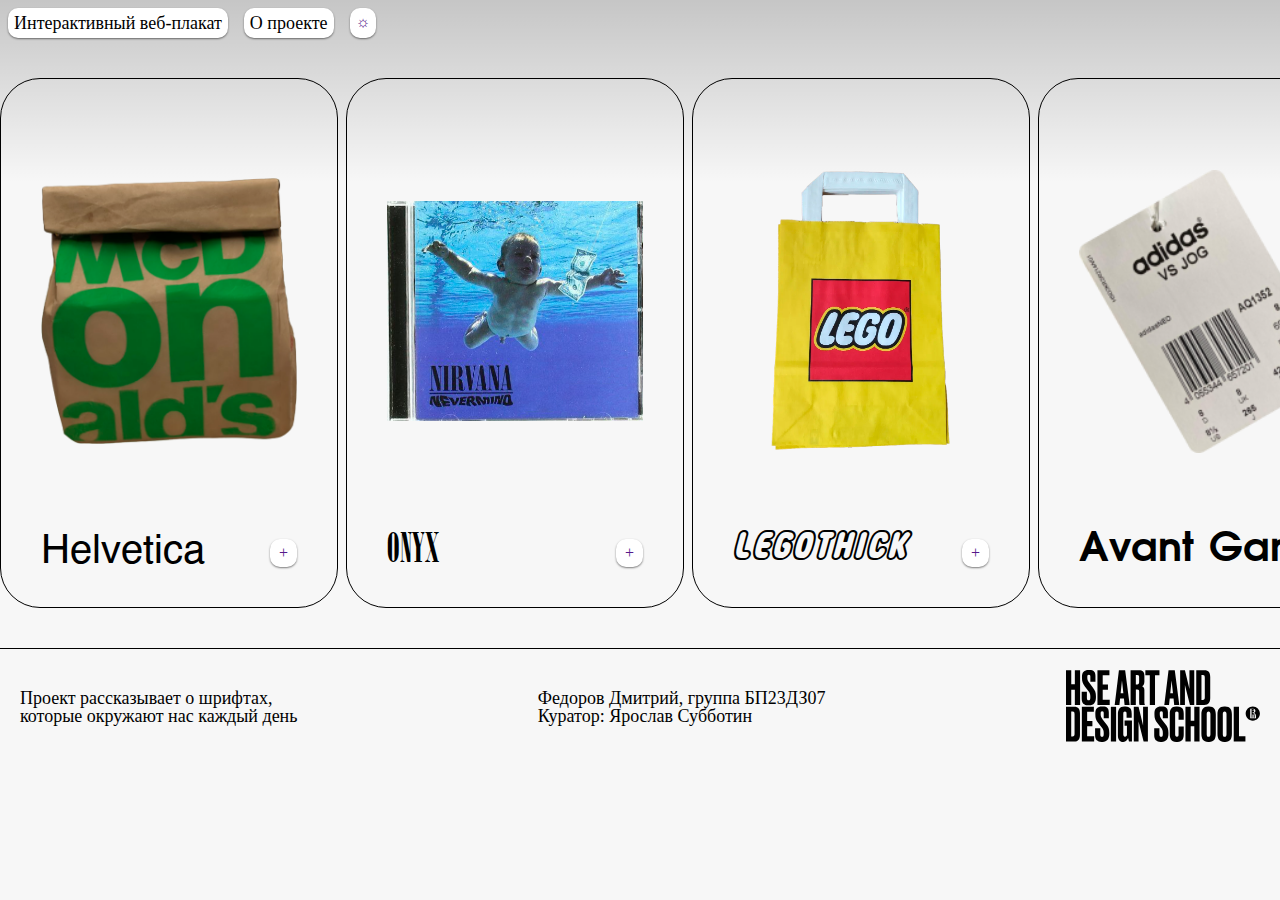
==== index.html @ 9f31960f "Add fonts" ====
<!DOCTYPE html>
<html lang="ru">
<head>
    <meta charset="UTF-8">
    <meta name="viewport" content="width=device-width, initial-scale=1.0">
    <title>Font in use</title>
    <link rel="stylesheet" href="stylesheets/style.css">
    <link rel="icon" type="image/x-icon" href="images/favicons/favicon.ico" />
    <link rel="icon" type="image/png" href="images/favicons/favicon.png" />
</head>
<body>
    <header>
        <div class="box_white">
            <p>Интерактивный веб-плакат</p>
        </div>
        <div class="box_white">
            <p>О проекте</p>
        </div>
        <a class="box_white" href="">☼</a>
    </header>
    <main>
        <div class="card">
            <div class="card_cover mcdonalds"></div>
            <div class="info_card">
                <p class="helvetica">Helvetica</p>
            <a class="button_info" href="">+</a>
            </div>
        </div>
        <div class="card">
            <div class="card_cover nirvana"></div>
            <div class="info_card">
                <p class="onyx">Onyx</p>
            <a class="button_info" href="">+</a>
            </div>
        </div>
        <div class="card">
            <div class="card_cover lego"></div>
            <div class="info_card">
                <p class="legothick">Legothick</p>
            <a class="button_info" href="">+</a>
            </div>
        </div>
        <div class="card">
            <div class="card_cover adidas"></div>
            <div class="info_card">
                <p class="AvantGarde">Avant Garde</p>
            <a class="button_info" href="" aria-disabled="true">+</a>
            </div>
        </div>
        <div class="card">
            <div class="card_cover hse"></div>
            <div class="info_card">
                <p class="Druk">Druk</p>
            <a class="button_info" href="" rel="noopener noreferrer">+</a>
            </div>
        </div>
        <div class="card">
            <div class="card_cover gta"></div>
            <div class="info_card">
                <p class="Pricedown">Pricedown</p>
            <a class="button_info" href="" rel="noopener noreferrer">+</a>
            </div>
        </div>
        <div class="card">
            <div class="card_cover supreme"></div>
            <div class="info_card">
                <p class="Futura">Futura</p>
            <a class="button_info" href="" rel="noopener noreferrer">+</a>
            </div>
        </div>
    </main>
    <footer>
        <p>Проект рассказывает о шрифтах,<br>которые окружают нас каждый день</p>
        <p>Федоров Дмитрий, группа БП23ДЗ07 <br>Куратор: Ярослав Субботин</p>
        <a href="https://design.hse.ru/ba/design/programming"><img src="images/hse_logo.svg" alt=""></a>
    </footer>
</body>
</html>
---- stylesheets/style.css ----
@import url('reset.css');
@import url('fonts.css');
@import url('layout.css');
@import url('animation.css');
@import url('responsive.css');
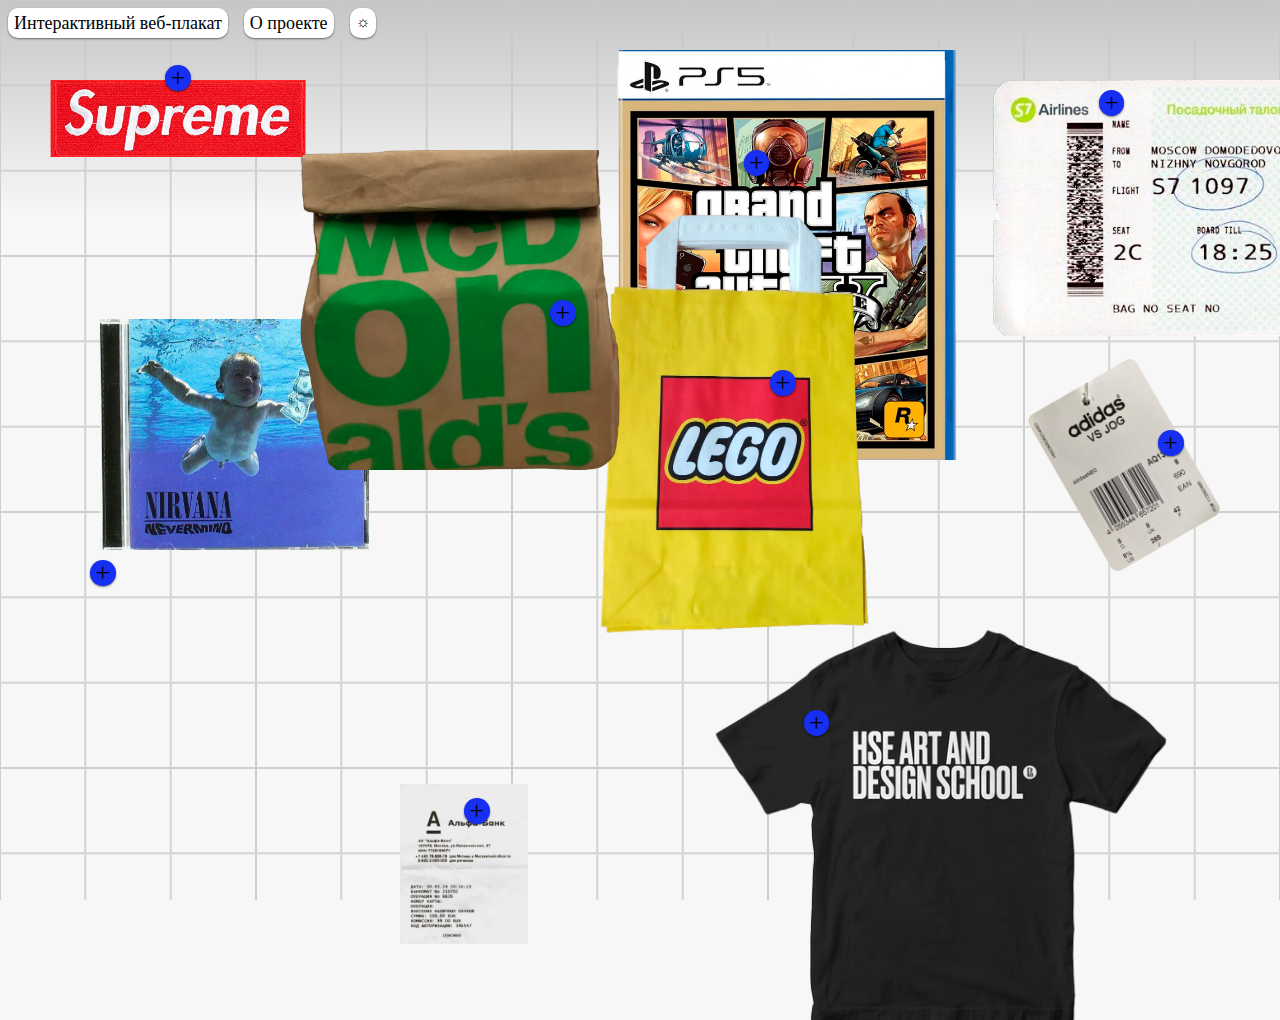
==== commit 0fccdc1b: "UPD index" ====
--- a/index.html
+++ b/index.html
@@ -3,12 +3,12 @@
 <head>
     <meta charset="UTF-8">
     <meta name="viewport" content="width=device-width, initial-scale=1.0">
-    <title>Font in use</title>
+    <title>Document</title>
     <link rel="stylesheet" href="stylesheets/style.css">
     <link rel="icon" type="image/x-icon" href="images/favicons/favicon.ico" />
     <link rel="icon" type="image/png" href="images/favicons/favicon.png" />
 </head>
-<body>
+<body class="white_bg">
     <header>
         <div class="box_white">
             <p>Интерактивный веб-плакат</p>
@@ -16,63 +16,57 @@
         <div class="box_white">
             <p>О проекте</p>
         </div>
-        <a class="box_white" href="">☼</a>
+        <div class="box_white change_style">☼</div>
     </header>
     <main>
-        <div class="card">
-            <div class="card_cover mcdonalds"></div>
-            <div class="info_card">
-                <p class="helvetica">Helvetica</p>
-            <a class="button_info" href="">+</a>
+        <div class="mcdonalds" id="mcdonalds">
+            <div class="tooltip">+
+                <span class="popuptext helvetica">Helvetica</span>
             </div>
         </div>
-        <div class="card">
-            <div class="card_cover nirvana"></div>
-            <div class="info_card">
-                <p class="onyx">Onyx</p>
-            <a class="button_info" href="">+</a>
+        <div class="lego" id="lego">
+            <div class="tooltip">+
+                <span class="popuptext legothick">Legothick</span>
             </div>
         </div>
-        <div class="card">
-            <div class="card_cover lego"></div>
-            <div class="info_card">
-                <p class="legothick">Legothick</p>
-            <a class="button_info" href="">+</a>
+        <div class="nirvana" id="nirvana">
+            <div class="tooltip">+
+                <span class="popuptext onyx">Onyx</span>
             </div>
         </div>
-        <div class="card">
-            <div class="card_cover adidas"></div>
-            <div class="info_card">
-                <p class="AvantGarde">Avant Garde</p>
-            <a class="button_info" href="" aria-disabled="true">+</a>
+        <div class="adidas" id="adidas">
+            <div class="tooltip">+
+                <span class="popuptext AvantGarde">Avant Garde</span>
             </div>
         </div>
-        <div class="card">
-            <div class="card_cover hse"></div>
-            <div class="info_card">
-                <p class="Druk">Druk</p>
-            <a class="button_info" href="" rel="noopener noreferrer">+</a>
+        <div class="hse" id="hse">
+            <div class="tooltip">+
+                <span class="popuptext Druk">Druk</span>
             </div>
         </div>
-        <div class="card">
-            <div class="card_cover gta"></div>
-            <div class="info_card">
-                <p class="Pricedown">Pricedown</p>
-            <a class="button_info" href="" rel="noopener noreferrer">+</a>
+        <div class="gta" id="gta">
+            <div class="tooltip">+
+                <span class="popuptext Pricedown">Pricedown</span>
             </div>
         </div>
-        <div class="card">
-            <div class="card_cover supreme"></div>
-            <div class="info_card">
-                <p class="Futura">Futura</p>
-            <a class="button_info" href="" rel="noopener noreferrer">+</a>
+        <div class="supreme" id="supreme">
+            <div class="tooltip">+
+                <span class="popuptext Futura">Futura</span>
+            </div>
+        </div>
+        <div class="s7" id="s7">
+            <div class="tooltip">+
+                <span class="popuptext Nimbus">Nimbus Sans</span>
+            </div>
+        </div>
+        <div class="alfabank" id="alfabank">
+            <div class="tooltip">+
+                <span class="popuptext Styrene">Styrene A</span>
             </div>
         </div>
     </main>
-    <footer>
-        <p>Проект рассказывает о шрифтах,<br>которые окружают нас каждый день</p>
-        <p>Федоров Дмитрий, группа БП23ДЗ07 <br>Куратор: Ярослав Субботин</p>
-        <a href="https://design.hse.ru/ba/design/programming"><img src="images/hse_logo.svg" alt=""></a>
-    </footer>
+    <script src="scripts/drag.js"></script>
+    <script src="scripts/style.js"></script>
+    <script src="popup.js"></script>
 </body>
 </html>--- a/stylesheets/style.css
+++ b/stylesheets/style.css
@@ -1,5 +1,5 @@
 @import url('reset.css');
 @import url('fonts.css');
 @import url('layout.css');
-@import url('animation.css');
-@import url('responsive.css');
+/* @import url('animation.css');
+@import url('responsive.css'); */
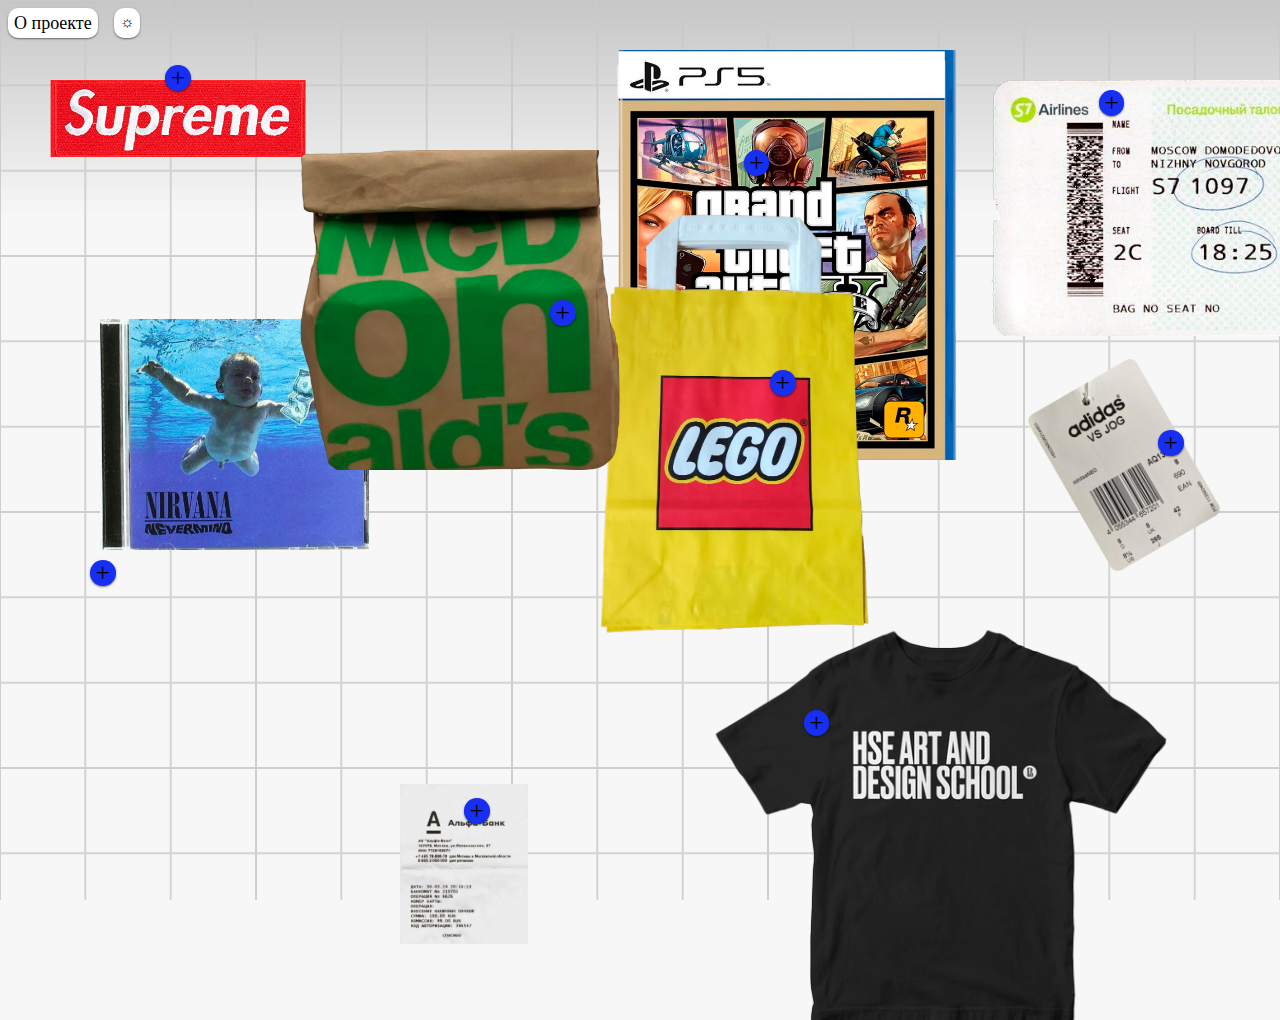
==== commit da11bdb5: "Add responsive" ====
--- a/index.html
+++ b/index.html
@@ -10,63 +10,68 @@
 </head>
 <body class="white_bg">
     <header>
-        <div class="box_white">
-            <p>Интерактивный веб-плакат</p>
-        </div>
-        <div class="box_white">
+        <div class="box_white abiut_button">
             <p>О проекте</p>
         </div>
         <div class="box_white change_style">☼</div>
     </header>
     <main>
-        <div class="mcdonalds" id="mcdonalds">
-            <div class="tooltip">+
-                <span class="popuptext helvetica">Helvetica</span>
+        <div class="about">
+            <p>Проект рассказывает о шрифтах,<br>которые окружают нас каждый день</p>
+            <p>Федоров Дмитрий, группа БП23ДЗ07 <br>Куратор: Ярослав Субботин</p>
+            <a href="https://design.hse.ru/ba/design/programming"><img src="images/hse_logo.svg" alt=""></a>
+        </div>
+        <div class="objects">
+            <div class="mcdonalds" id="mcdonalds">
+                <div class="tooltip">+
+                    <span class="popuptext helvetica">Helvetica</span>
+                </div>
             </div>
-        </div>
-        <div class="lego" id="lego">
-            <div class="tooltip">+
-                <span class="popuptext legothick">Legothick</span>
+            <div class="lego" id="lego">
+                <div class="tooltip">+
+                    <span class="popuptext legothick">Legothick</span>
+                </div>
             </div>
-        </div>
-        <div class="nirvana" id="nirvana">
-            <div class="tooltip">+
-                <span class="popuptext onyx">Onyx</span>
+            <div class="nirvana" id="nirvana">
+                <div class="tooltip">+
+                    <span class="popuptext onyx">Onyx</span>
+                </div>
             </div>
-        </div>
-        <div class="adidas" id="adidas">
-            <div class="tooltip">+
-                <span class="popuptext AvantGarde">Avant Garde</span>
+            <div class="adidas" id="adidas">
+                <div class="tooltip">+
+                    <span class="popuptext AvantGarde">Avant Garde</span>
+                </div>
             </div>
-        </div>
-        <div class="hse" id="hse">
-            <div class="tooltip">+
-                <span class="popuptext Druk">Druk</span>
+            <div class="hse" id="hse">
+                <div class="tooltip">+
+                    <span class="popuptext Druk">Druk</span>
+                </div>
             </div>
-        </div>
-        <div class="gta" id="gta">
-            <div class="tooltip">+
-                <span class="popuptext Pricedown">Pricedown</span>
+            <div class="gta" id="gta">
+                <div class="tooltip">+
+                    <span class="popuptext Pricedown">Pricedown</span>
+                </div>
             </div>
-        </div>
-        <div class="supreme" id="supreme">
-            <div class="tooltip">+
-                <span class="popuptext Futura">Futura</span>
+            <div class="supreme" id="supreme">
+                <div class="tooltip">+
+                    <span class="popuptext Futura">Futura</span>
+                </div>
             </div>
-        </div>
-        <div class="s7" id="s7">
-            <div class="tooltip">+
-                <span class="popuptext Nimbus">Nimbus Sans</span>
+            <div class="s7" id="s7">
+                <div class="tooltip">+
+                    <span class="popuptext Nimbus">Nimbus Sans</span>
+                </div>
             </div>
-        </div>
-        <div class="alfabank" id="alfabank">
-            <div class="tooltip">+
-                <span class="popuptext Styrene">Styrene A</span>
+            <div class="alfabank" id="alfabank">
+                <div class="tooltip">+
+                    <span class="popuptext Styrene">Styrene A</span>
+                </div>
             </div>
         </div>
     </main>
     <script src="scripts/drag.js"></script>
     <script src="scripts/style.js"></script>
+    <script src="scripts/about.js"></script>
     <script src="popup.js"></script>
 </body>
 </html>--- a/stylesheets/style.css
+++ b/stylesheets/style.css
@@ -1,5 +1,4 @@
 @import url('reset.css');
 @import url('fonts.css');
 @import url('layout.css');
-/* @import url('animation.css');
-@import url('responsive.css'); */
+@import url('responsive.css');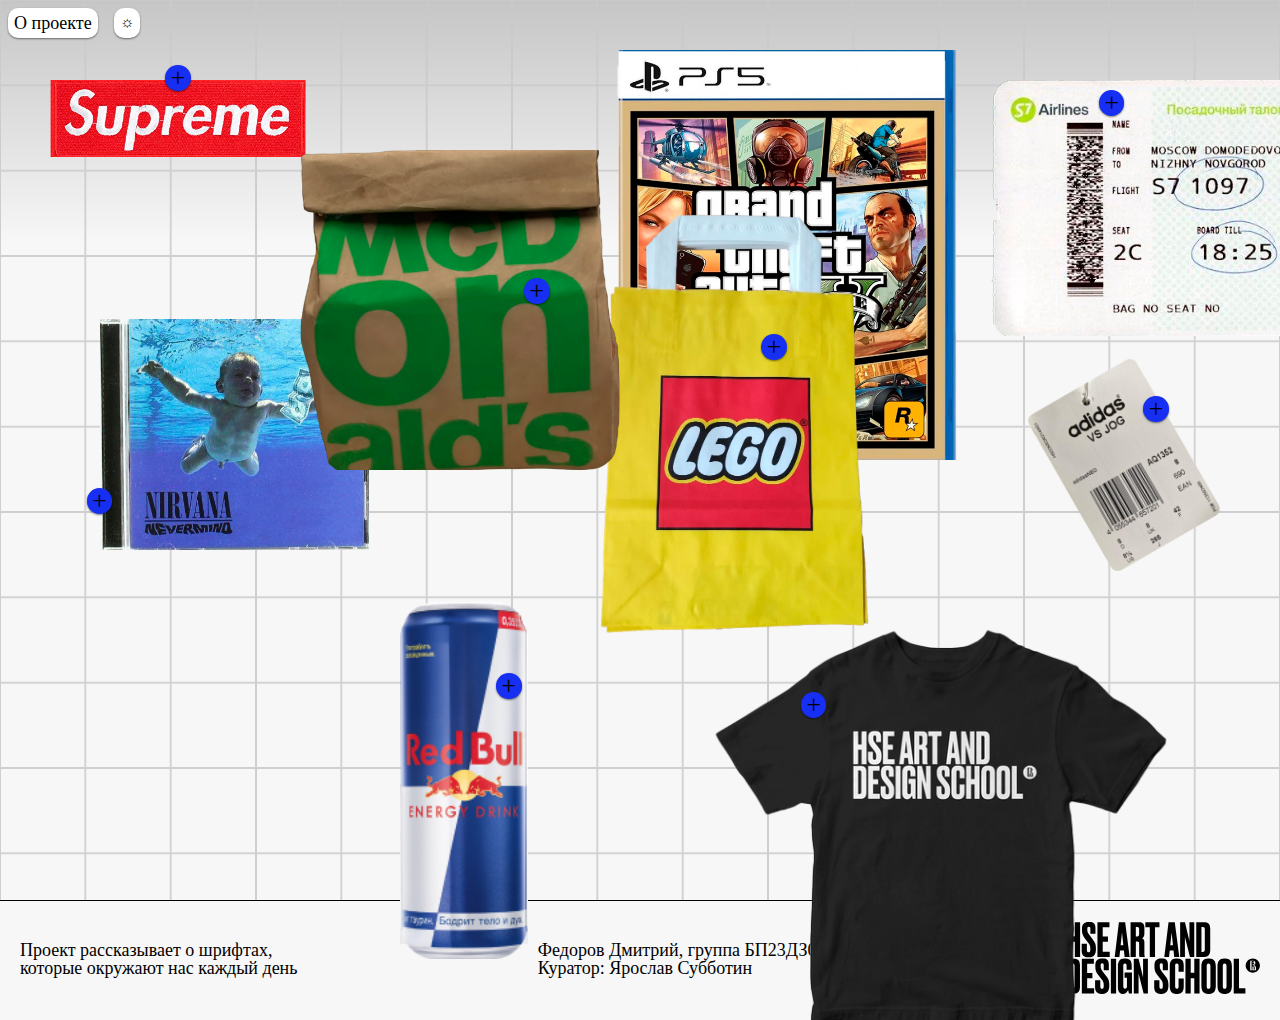
==== commit ae9c166c: "UPD index" ====
--- a/index.html
+++ b/index.html
@@ -3,10 +3,14 @@
 <head>
     <meta charset="UTF-8">
     <meta name="viewport" content="width=device-width, initial-scale=1.0">
-    <title>Document</title>
+    <title>Fonts every where</title>
     <link rel="stylesheet" href="stylesheets/style.css">
     <link rel="icon" type="image/x-icon" href="images/favicons/favicon.ico" />
     <link rel="icon" type="image/png" href="images/favicons/favicon.png" />
+    <script src="scripts/drag.js"></script>
+    <script src="scripts/style.js"></script>
+    <script src="scripts/about.js"></script>
+    <script src="popup.js"></script>
 </head>
 <body class="white_bg">
     <header>
@@ -16,15 +20,15 @@
         <div class="box_white change_style">☼</div>
     </header>
     <main>
-        <div class="about">
-            <p>Проект рассказывает о шрифтах,<br>которые окружают нас каждый день</p>
-            <p>Федоров Дмитрий, группа БП23ДЗ07 <br>Куратор: Ярослав Субботин</p>
-            <a href="https://design.hse.ru/ba/design/programming"><img src="images/hse_logo.svg" alt=""></a>
-        </div>
         <div class="objects">
             <div class="mcdonalds" id="mcdonalds">
                 <div class="tooltip">+
                     <span class="popuptext helvetica">Helvetica</span>
+                </div>
+            </div>
+            <div class="redbull" id="redbull">
+                <div class="tooltip">+
+                    <span class="popuptext Futura">Futura</span>
                 </div>
             </div>
             <div class="lego" id="lego">
@@ -69,9 +73,35 @@
             </div>
         </div>
     </main>
-    <script src="scripts/drag.js"></script>
-    <script src="scripts/style.js"></script>
-    <script src="scripts/about.js"></script>
-    <script src="popup.js"></script>
+    <footer>
+        <p>Проект рассказывает о шрифтах,<br>которые окружают нас каждый день</p>
+        <p>Федоров Дмитрий, группа БП23ДЗ07 <br>Куратор: Ярослав Субботин</p>
+        <a href="https://design.hse.ru/ba/design/programming">
+            <svg  viewBox="0 0 194 73" class="hse_logo">
+                <path d="M8.84061 20.7302H5.25548V35.967H0V1.29712H5.25548V15.1895H8.84061V1.29712H14.0961V36.0077H8.84061V20.7302Z"/>
+                <path d="M23.14 36.3746H22.1215C17.9253 36.3746 15.6846 34.0932 15.6846 29.8154V22.8489H20.8993V28.9192C20.8993 30.508 21.4289 31.3636 22.6104 31.3636C23.8733 31.3636 24.3215 30.508 24.3215 28.3895V27.6155C24.3215 25.1303 24.077 24.2748 22.1623 21.7896L18.8623 17.4304C16.6216 14.5379 15.9698 12.2972 15.9698 8.83428V7.7343C15.9698 3.13066 18.2919 0.971436 22.4474 0.971436H23.4252C27.7436 0.971436 29.4547 2.88622 29.4547 7.00097V12.7046H24.3622V7.69356C24.3622 6.51209 24.1178 5.65655 22.8548 5.65655C21.5919 5.65655 21.3067 6.43061 21.3067 8.10096V8.7528C21.3067 10.7083 21.6734 11.7676 23.4659 14.0898L26.8066 18.4082C29.1696 21.5045 29.9436 23.2563 29.9436 27.1673V28.2673C29.9436 33.3598 27.7436 36.3746 23.14 36.3746Z"/>
+                <path d="M43.4297 1.29712V6.34889H36.7076V15.4339H41.9631V20.6894H36.7076V30.7115H43.7149V35.967H31.4521V1.29712H43.4297Z"/>
+                <path d="M57.9316 29.4485H54.102L53.4095 35.9669H48.6836L52.9206 1.25635H59.1538L63.676 35.9669H58.5834L57.9316 29.4485ZM57.3612 24.2745L55.9761 11.4414L54.6317 24.2745H57.3612Z"/>
+                <path d="M69.8287 36.0077H64.5732V1.29712H73.1287C76.6323 1.29712 78.3841 2.8045 78.3841 6.67482V12.8266C78.3841 15.7191 77.0397 16.8191 76.1027 17.2673C77.2842 17.7969 78.3841 18.7339 78.3841 21.0561V33.2374C78.3841 34.6225 78.6693 35.2744 78.9138 35.804V36.0484H73.699C73.4546 35.6818 73.1694 35.0707 73.1694 33.1966V22.6857C73.1694 21.1376 72.8842 20.4857 71.2139 20.4857H69.8695L69.8287 36.0077ZM69.8287 15.5562H71.2139C72.6805 15.5562 73.1287 14.6191 73.1287 13.071V8.22294C73.1287 6.71556 72.8027 5.98223 71.2139 5.98223H69.8287V15.5562Z"/>
+                <path d="M89.0177 6.30815V35.967H83.803V6.30815H79.3623V1.29712H93.4584V6.34889L89.0177 6.30815Z"/>
+                <path d="M107.555 29.4485H103.725L103.032 35.9669H98.3066L102.544 1.25635H108.777L113.299 35.9669H108.206L107.555 29.4485ZM106.984 24.2745L105.599 11.4414L104.255 24.2745H106.984Z"/>
+                <path d="M118.921 1.29712L123.443 19.9154V1.29712H128.25V36.0077H123.973L118.921 16.045V36.0077H114.154V1.29712H118.921Z"/>
+                <path d="M130.206 1.29712H138.313C142.835 1.29712 144.221 3.86375 144.221 7.9785V29.1226C144.221 33.3596 142.632 36.0077 138.313 36.0077H130.247V1.29712H130.206ZM135.502 30.9559H136.765C138.354 30.9559 138.802 30.1004 138.802 28.2671V8.71182C138.802 6.71556 138.273 6.02297 136.969 6.02297H135.462V30.9559H135.502Z"/>
+                <path d="M0 37.8006H8.06654C12.5887 37.8006 13.9739 40.3673 13.9739 44.482V65.6261C13.9739 69.8631 12.385 72.5112 8.06654 72.5112H0V37.8006ZM5.25548 67.5002H6.51842C8.10728 67.5002 8.55543 66.6446 8.55543 64.8113V45.2561C8.55543 43.2598 8.0258 42.5672 6.72212 42.5672H5.21474V67.5002H5.25548Z"/>
+                <path d="M27.866 37.8006V42.8524H21.1439V51.9375H26.3993V57.1929H21.1439V67.215H28.1512V72.4705H15.8477V37.8006H27.866Z"/>
+                <path d="M36.5433 72.8779H35.5248C31.3286 72.8779 29.0879 70.5964 29.0879 66.3187V59.3522H34.3026V65.4224C34.3026 67.0113 34.8322 67.8668 36.0137 67.8668C37.2767 67.8668 37.7248 67.0113 37.7248 64.8928V64.1187C37.7248 61.6336 37.4804 60.7781 35.5656 58.2929L32.2249 54.0152C29.9842 51.1226 29.3323 48.8819 29.3323 45.419V44.319C29.3323 39.7154 31.6545 37.5562 35.81 37.5562H36.7878C41.147 37.5562 42.8173 39.471 42.8173 43.5857V49.2893H37.7248V44.2783C37.7248 43.0968 37.4804 42.2413 36.2174 42.2413C34.9545 42.2413 34.6693 43.0154 34.6693 44.6857V45.3375C34.6693 47.2931 35.0359 48.3523 36.8285 50.6745L40.1692 54.993C42.5321 58.0892 43.3062 59.841 43.3062 63.7521V64.8521C43.3469 69.8631 41.147 72.8779 36.5433 72.8779Z"/>
+                <path d="M50.1109 72.5112H44.8555V37.8006H50.1109V72.5112Z"/>
+                <path d="M56.9551 72.9999C53.8588 72.9999 51.9033 70.2296 51.9033 66.6445V44.93C51.9033 41.0597 53.4107 37.4745 58.381 37.4745H59.3995C65.0624 37.4745 65.7142 41.1411 65.7142 45.2559V48.8003H60.581V44.8892C60.581 43.3411 60.2143 42.5263 58.9106 42.5263C57.8106 42.5263 57.281 43.3818 57.281 44.8892V65.1778C57.281 66.8074 57.9329 67.663 58.9921 67.663C60.3365 67.663 60.9476 66.7259 60.9476 65.4222V56.7446H58.5847V51.4076H65.9587V72.511H62.9846C62.9439 72.3073 62.5365 70.5962 62.0884 69.0889C61.7217 70.2703 59.9291 72.9592 57.281 72.9592H56.9551V72.9999Z"/>
+                <path d="M72.5586 37.8006L77.0807 56.4189V37.8006H81.8881V72.5112H77.6104L72.5586 52.5486V72.5112H67.792V37.8006H72.5586Z"/>
+                <path d="M95.6576 72.8779H94.6391C90.4429 72.8779 88.2021 70.5964 88.2021 66.3187V59.3522H93.4169V65.4224C93.4169 67.0113 93.9465 67.8668 95.128 67.8668C96.3909 67.8668 96.8391 67.0113 96.8391 64.8928V64.1187C96.8391 61.6336 96.5946 60.7781 94.6798 58.2929L91.3391 54.0152C89.0984 51.1226 88.4466 48.8819 88.4466 45.419V44.319C88.4466 39.7154 90.7688 37.5562 94.9243 37.5562H95.902C100.22 37.5562 101.932 39.471 101.932 43.5857V49.2893H96.8391V44.2783C96.8391 43.0968 96.5946 42.2413 95.3317 42.2413C94.0687 42.2413 93.7835 43.0154 93.7835 44.6857V45.3375C93.7835 47.2931 94.1502 48.3523 95.9428 50.6745L99.2835 54.993C101.646 58.0892 102.42 59.841 102.42 63.7521V64.8521C102.461 69.8631 100.261 72.8779 95.6576 72.8779Z"/>
+                <path d="M112.565 65.4634V57.3968H117.739V65.4226C117.739 69.1707 116.517 72.9188 111.425 72.9188H110.243C104.906 72.9188 103.766 69.0893 103.766 65.5856V44.4007C103.766 40.8563 105.314 37.4342 110.08 37.4342H111.303C117.088 37.4342 117.739 41.2637 117.739 44.6452V50.8377H112.565V44.7267C112.565 43.2193 112.117 42.4452 110.773 42.4452C109.469 42.4452 109.143 43.1785 109.143 44.7267V65.3412C109.143 66.8893 109.673 67.7041 110.814 67.7041C112.117 67.8263 112.565 66.8893 112.565 65.4634Z"/>
+                <path d="M128.29 57.2744H124.705V72.5112H119.449V37.8006H124.705V51.693H128.29V37.8006H133.545V72.5112H128.29V57.2744Z"/>
+                <path d="M149.802 64.7704C149.802 69.6185 148.172 72.9184 143.08 72.9184H142.183C137.132 72.9184 135.38 69.6185 135.38 64.7704V45.4596C135.38 40.6522 137.213 37.4745 142.143 37.4745H143.039C148.172 37.4745 149.802 40.6522 149.802 45.4188V64.7704ZM144.424 45.1744C144.424 43.3411 143.813 42.5263 142.591 42.5263C141.246 42.5263 140.717 43.4226 140.717 45.1744V65.1371C140.717 66.6444 141.124 67.7852 142.632 67.7852C144.017 67.7852 144.424 66.6037 144.424 65.1371V45.1744Z"/>
+                <path d="M165.895 64.7704C165.895 69.6185 164.265 72.9184 159.173 72.9184H158.276C153.224 72.9184 151.473 69.6185 151.473 64.7704V45.4596C151.473 40.6522 153.306 37.4745 158.236 37.4745H159.132C164.265 37.4745 165.895 40.6522 165.895 45.4188V64.7704ZM160.517 45.1744C160.517 43.3411 159.906 42.5263 158.684 42.5263C157.339 42.5263 156.81 43.4226 156.81 45.1744V65.1371C156.81 66.6444 157.217 67.7852 158.724 67.7852C160.11 67.7852 160.517 66.6037 160.517 65.1371V45.1744Z"/>
+                <path d="M172.982 37.8006V67.1335H179.419V72.5112H167.727V37.8006H172.982Z"/>
+                <path fill-rule="evenodd" clip-rule="evenodd" d="M186.795 37.4344C182.884 37.4344 179.665 40.6121 179.665 44.5639C179.665 48.4749 182.843 51.6934 186.795 51.6934C190.746 51.6934 193.924 48.5157 193.924 44.5639C193.883 40.6121 190.706 37.4344 186.795 37.4344ZM187.975 43.9112C188.423 43.7075 188.708 43.4223 188.912 43.2186C189.278 42.8112 189.401 42.3224 189.401 41.8335C189.401 41.4668 189.278 40.6928 188.626 40.1631C188.178 39.7965 187.771 39.6335 186.793 39.6335H186.304H186.264H184.227V49.1667H189.971V47.3334C190.012 45.5816 189.441 44.4001 187.975 43.9112ZM188.708 48.6371H187.649V45.4593H186.467V48.6371H185.571V40.0817H186.508C186.875 40.0817 187.404 40.1631 187.771 40.6113C187.975 40.8557 188.097 41.1816 188.138 41.4668H186.467V41.9557H188.138C188.138 42.2409 188.056 42.6075 187.771 42.9742C187.527 43.3001 187.078 43.5853 186.467 43.5853V44.0742C188.097 44.0742 188.708 45.1334 188.708 47.1297V48.6371Z"/>
+                </svg>
+        </a>
+    </footer>
 </body>
 </html>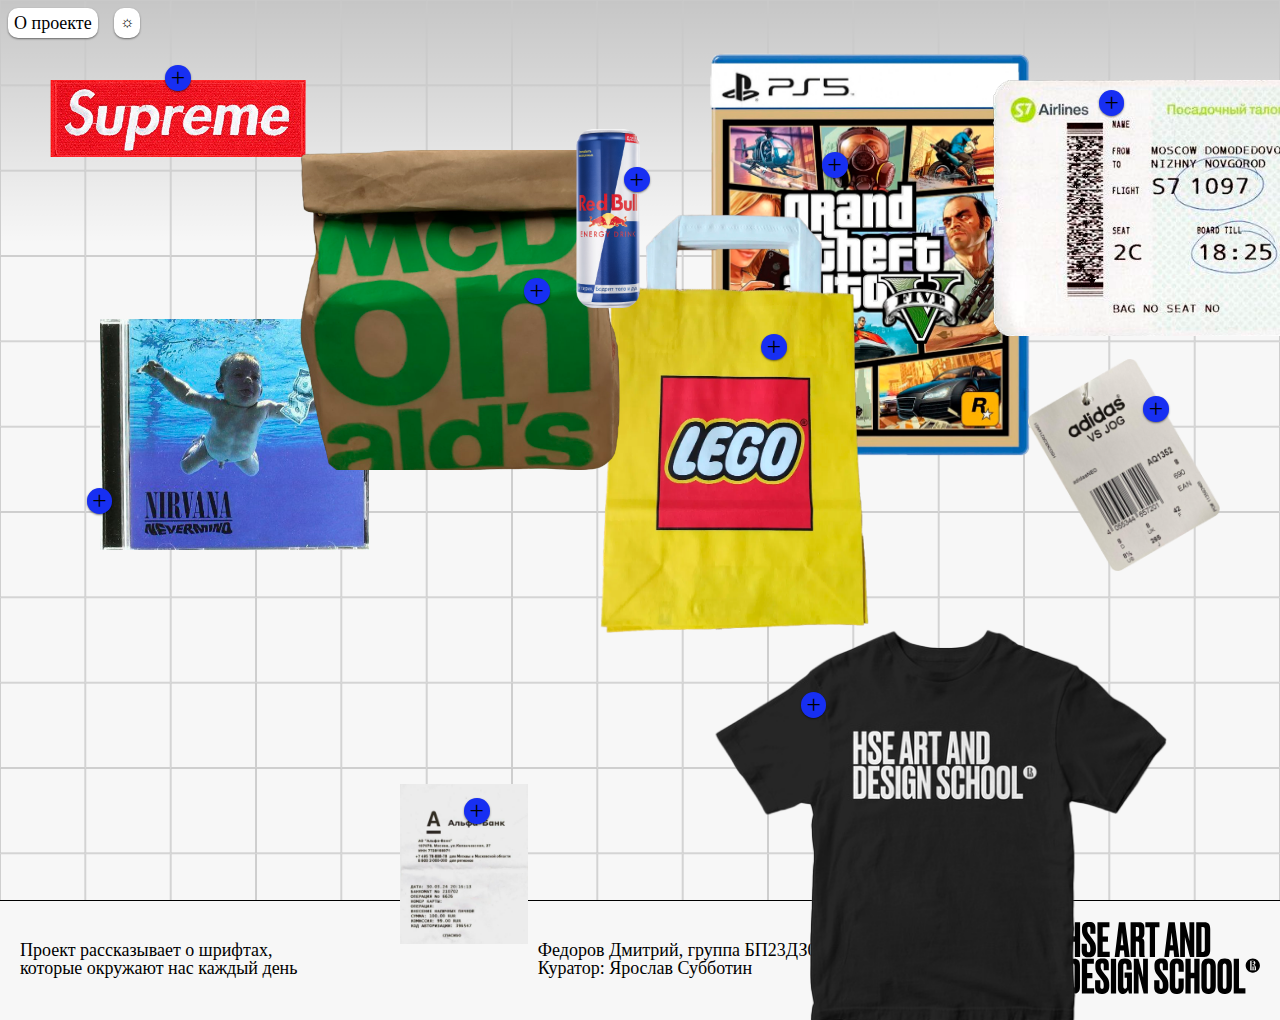
==== commit c173525a: "UPD z-index" ====
--- a/index.html
+++ b/index.html
@@ -1,107 +1,139 @@
 <!DOCTYPE html>
 <html lang="ru">
 <head>
-    <meta charset="UTF-8">
-    <meta name="viewport" content="width=device-width, initial-scale=1.0">
-    <title>Fonts every where</title>
-    <link rel="stylesheet" href="stylesheets/style.css">
-    <link rel="icon" type="image/x-icon" href="images/favicons/favicon.ico" />
-    <link rel="icon" type="image/png" href="images/favicons/favicon.png" />
-    <script src="scripts/drag.js"></script>
-    <script src="scripts/style.js"></script>
-    <script src="scripts/about.js"></script>
-    <script src="popup.js"></script>
+  <meta charset="UTF-8" />
+  <meta name="viewport" content="width=device-width, initial-scale=1.0" />
+  <title>Fonts every where</title>
+  <link rel="stylesheet" href="stylesheets/style.css" />
+  <link rel="icon" type="image/x-icon" href="images/favicons/favicon.ico" />
+  <link rel="icon" type="image/png" href="images/favicons/favicon.png" />
+  <script src="scripts/drag.js"></script>
+  <script src="scripts/style.js"></script>
+  <script src="scripts/about.js"></script>
+  <script src="scripts/popup.js"></script>
 </head>
 <body class="white_bg">
-    <header>
-        <div class="box_white abiut_button">
-            <p>О проекте</p>
+  <header>
+    <div class="box_white abiut_button">
+      <p>О проекте</p>
+    </div>
+    <div class="box_white change_style">☼</div>
+  </header>
+  <main>
+    <div class="objects">
+      <div class="mcdonalds" id="mcdonalds">
+        <div class="tooltip">
+          +
+          <span class="popuptext helvetica">Helvetica</span>
         </div>
-        <div class="box_white change_style">☼</div>
-    </header>
-    <main>
-        <div class="objects">
-            <div class="mcdonalds" id="mcdonalds">
-                <div class="tooltip">+
-                    <span class="popuptext helvetica">Helvetica</span>
-                </div>
-            </div>
-            <div class="redbull" id="redbull">
-                <div class="tooltip">+
-                    <span class="popuptext Futura">Futura</span>
-                </div>
-            </div>
-            <div class="lego" id="lego">
-                <div class="tooltip">+
-                    <span class="popuptext legothick">Legothick</span>
-                </div>
-            </div>
-            <div class="nirvana" id="nirvana">
-                <div class="tooltip">+
-                    <span class="popuptext onyx">Onyx</span>
-                </div>
-            </div>
-            <div class="adidas" id="adidas">
-                <div class="tooltip">+
-                    <span class="popuptext AvantGarde">Avant Garde</span>
-                </div>
-            </div>
-            <div class="hse" id="hse">
-                <div class="tooltip">+
-                    <span class="popuptext Druk">Druk</span>
-                </div>
-            </div>
-            <div class="gta" id="gta">
-                <div class="tooltip">+
-                    <span class="popuptext Pricedown">Pricedown</span>
-                </div>
-            </div>
-            <div class="supreme" id="supreme">
-                <div class="tooltip">+
-                    <span class="popuptext Futura">Futura</span>
-                </div>
-            </div>
-            <div class="s7" id="s7">
-                <div class="tooltip">+
-                    <span class="popuptext Nimbus">Nimbus Sans</span>
-                </div>
-            </div>
-            <div class="alfabank" id="alfabank">
-                <div class="tooltip">+
-                    <span class="popuptext Styrene">Styrene A</span>
-                </div>
-            </div>
+      </div>
+      <div class="redbull" id="redbull">
+        <div class="tooltip">
+          +
+          <span class="popuptext Futura">Futura</span>
         </div>
-    </main>
-    <footer>
-        <p>Проект рассказывает о шрифтах,<br>которые окружают нас каждый день</p>
-        <p>Федоров Дмитрий, группа БП23ДЗ07 <br>Куратор: Ярослав Субботин</p>
-        <a href="https://design.hse.ru/ba/design/programming">
-            <svg  viewBox="0 0 194 73" class="hse_logo">
-                <path d="M8.84061 20.7302H5.25548V35.967H0V1.29712H5.25548V15.1895H8.84061V1.29712H14.0961V36.0077H8.84061V20.7302Z"/>
-                <path d="M23.14 36.3746H22.1215C17.9253 36.3746 15.6846 34.0932 15.6846 29.8154V22.8489H20.8993V28.9192C20.8993 30.508 21.4289 31.3636 22.6104 31.3636C23.8733 31.3636 24.3215 30.508 24.3215 28.3895V27.6155C24.3215 25.1303 24.077 24.2748 22.1623 21.7896L18.8623 17.4304C16.6216 14.5379 15.9698 12.2972 15.9698 8.83428V7.7343C15.9698 3.13066 18.2919 0.971436 22.4474 0.971436H23.4252C27.7436 0.971436 29.4547 2.88622 29.4547 7.00097V12.7046H24.3622V7.69356C24.3622 6.51209 24.1178 5.65655 22.8548 5.65655C21.5919 5.65655 21.3067 6.43061 21.3067 8.10096V8.7528C21.3067 10.7083 21.6734 11.7676 23.4659 14.0898L26.8066 18.4082C29.1696 21.5045 29.9436 23.2563 29.9436 27.1673V28.2673C29.9436 33.3598 27.7436 36.3746 23.14 36.3746Z"/>
-                <path d="M43.4297 1.29712V6.34889H36.7076V15.4339H41.9631V20.6894H36.7076V30.7115H43.7149V35.967H31.4521V1.29712H43.4297Z"/>
-                <path d="M57.9316 29.4485H54.102L53.4095 35.9669H48.6836L52.9206 1.25635H59.1538L63.676 35.9669H58.5834L57.9316 29.4485ZM57.3612 24.2745L55.9761 11.4414L54.6317 24.2745H57.3612Z"/>
-                <path d="M69.8287 36.0077H64.5732V1.29712H73.1287C76.6323 1.29712 78.3841 2.8045 78.3841 6.67482V12.8266C78.3841 15.7191 77.0397 16.8191 76.1027 17.2673C77.2842 17.7969 78.3841 18.7339 78.3841 21.0561V33.2374C78.3841 34.6225 78.6693 35.2744 78.9138 35.804V36.0484H73.699C73.4546 35.6818 73.1694 35.0707 73.1694 33.1966V22.6857C73.1694 21.1376 72.8842 20.4857 71.2139 20.4857H69.8695L69.8287 36.0077ZM69.8287 15.5562H71.2139C72.6805 15.5562 73.1287 14.6191 73.1287 13.071V8.22294C73.1287 6.71556 72.8027 5.98223 71.2139 5.98223H69.8287V15.5562Z"/>
-                <path d="M89.0177 6.30815V35.967H83.803V6.30815H79.3623V1.29712H93.4584V6.34889L89.0177 6.30815Z"/>
-                <path d="M107.555 29.4485H103.725L103.032 35.9669H98.3066L102.544 1.25635H108.777L113.299 35.9669H108.206L107.555 29.4485ZM106.984 24.2745L105.599 11.4414L104.255 24.2745H106.984Z"/>
-                <path d="M118.921 1.29712L123.443 19.9154V1.29712H128.25V36.0077H123.973L118.921 16.045V36.0077H114.154V1.29712H118.921Z"/>
-                <path d="M130.206 1.29712H138.313C142.835 1.29712 144.221 3.86375 144.221 7.9785V29.1226C144.221 33.3596 142.632 36.0077 138.313 36.0077H130.247V1.29712H130.206ZM135.502 30.9559H136.765C138.354 30.9559 138.802 30.1004 138.802 28.2671V8.71182C138.802 6.71556 138.273 6.02297 136.969 6.02297H135.462V30.9559H135.502Z"/>
-                <path d="M0 37.8006H8.06654C12.5887 37.8006 13.9739 40.3673 13.9739 44.482V65.6261C13.9739 69.8631 12.385 72.5112 8.06654 72.5112H0V37.8006ZM5.25548 67.5002H6.51842C8.10728 67.5002 8.55543 66.6446 8.55543 64.8113V45.2561C8.55543 43.2598 8.0258 42.5672 6.72212 42.5672H5.21474V67.5002H5.25548Z"/>
-                <path d="M27.866 37.8006V42.8524H21.1439V51.9375H26.3993V57.1929H21.1439V67.215H28.1512V72.4705H15.8477V37.8006H27.866Z"/>
-                <path d="M36.5433 72.8779H35.5248C31.3286 72.8779 29.0879 70.5964 29.0879 66.3187V59.3522H34.3026V65.4224C34.3026 67.0113 34.8322 67.8668 36.0137 67.8668C37.2767 67.8668 37.7248 67.0113 37.7248 64.8928V64.1187C37.7248 61.6336 37.4804 60.7781 35.5656 58.2929L32.2249 54.0152C29.9842 51.1226 29.3323 48.8819 29.3323 45.419V44.319C29.3323 39.7154 31.6545 37.5562 35.81 37.5562H36.7878C41.147 37.5562 42.8173 39.471 42.8173 43.5857V49.2893H37.7248V44.2783C37.7248 43.0968 37.4804 42.2413 36.2174 42.2413C34.9545 42.2413 34.6693 43.0154 34.6693 44.6857V45.3375C34.6693 47.2931 35.0359 48.3523 36.8285 50.6745L40.1692 54.993C42.5321 58.0892 43.3062 59.841 43.3062 63.7521V64.8521C43.3469 69.8631 41.147 72.8779 36.5433 72.8779Z"/>
-                <path d="M50.1109 72.5112H44.8555V37.8006H50.1109V72.5112Z"/>
-                <path d="M56.9551 72.9999C53.8588 72.9999 51.9033 70.2296 51.9033 66.6445V44.93C51.9033 41.0597 53.4107 37.4745 58.381 37.4745H59.3995C65.0624 37.4745 65.7142 41.1411 65.7142 45.2559V48.8003H60.581V44.8892C60.581 43.3411 60.2143 42.5263 58.9106 42.5263C57.8106 42.5263 57.281 43.3818 57.281 44.8892V65.1778C57.281 66.8074 57.9329 67.663 58.9921 67.663C60.3365 67.663 60.9476 66.7259 60.9476 65.4222V56.7446H58.5847V51.4076H65.9587V72.511H62.9846C62.9439 72.3073 62.5365 70.5962 62.0884 69.0889C61.7217 70.2703 59.9291 72.9592 57.281 72.9592H56.9551V72.9999Z"/>
-                <path d="M72.5586 37.8006L77.0807 56.4189V37.8006H81.8881V72.5112H77.6104L72.5586 52.5486V72.5112H67.792V37.8006H72.5586Z"/>
-                <path d="M95.6576 72.8779H94.6391C90.4429 72.8779 88.2021 70.5964 88.2021 66.3187V59.3522H93.4169V65.4224C93.4169 67.0113 93.9465 67.8668 95.128 67.8668C96.3909 67.8668 96.8391 67.0113 96.8391 64.8928V64.1187C96.8391 61.6336 96.5946 60.7781 94.6798 58.2929L91.3391 54.0152C89.0984 51.1226 88.4466 48.8819 88.4466 45.419V44.319C88.4466 39.7154 90.7688 37.5562 94.9243 37.5562H95.902C100.22 37.5562 101.932 39.471 101.932 43.5857V49.2893H96.8391V44.2783C96.8391 43.0968 96.5946 42.2413 95.3317 42.2413C94.0687 42.2413 93.7835 43.0154 93.7835 44.6857V45.3375C93.7835 47.2931 94.1502 48.3523 95.9428 50.6745L99.2835 54.993C101.646 58.0892 102.42 59.841 102.42 63.7521V64.8521C102.461 69.8631 100.261 72.8779 95.6576 72.8779Z"/>
-                <path d="M112.565 65.4634V57.3968H117.739V65.4226C117.739 69.1707 116.517 72.9188 111.425 72.9188H110.243C104.906 72.9188 103.766 69.0893 103.766 65.5856V44.4007C103.766 40.8563 105.314 37.4342 110.08 37.4342H111.303C117.088 37.4342 117.739 41.2637 117.739 44.6452V50.8377H112.565V44.7267C112.565 43.2193 112.117 42.4452 110.773 42.4452C109.469 42.4452 109.143 43.1785 109.143 44.7267V65.3412C109.143 66.8893 109.673 67.7041 110.814 67.7041C112.117 67.8263 112.565 66.8893 112.565 65.4634Z"/>
-                <path d="M128.29 57.2744H124.705V72.5112H119.449V37.8006H124.705V51.693H128.29V37.8006H133.545V72.5112H128.29V57.2744Z"/>
-                <path d="M149.802 64.7704C149.802 69.6185 148.172 72.9184 143.08 72.9184H142.183C137.132 72.9184 135.38 69.6185 135.38 64.7704V45.4596C135.38 40.6522 137.213 37.4745 142.143 37.4745H143.039C148.172 37.4745 149.802 40.6522 149.802 45.4188V64.7704ZM144.424 45.1744C144.424 43.3411 143.813 42.5263 142.591 42.5263C141.246 42.5263 140.717 43.4226 140.717 45.1744V65.1371C140.717 66.6444 141.124 67.7852 142.632 67.7852C144.017 67.7852 144.424 66.6037 144.424 65.1371V45.1744Z"/>
-                <path d="M165.895 64.7704C165.895 69.6185 164.265 72.9184 159.173 72.9184H158.276C153.224 72.9184 151.473 69.6185 151.473 64.7704V45.4596C151.473 40.6522 153.306 37.4745 158.236 37.4745H159.132C164.265 37.4745 165.895 40.6522 165.895 45.4188V64.7704ZM160.517 45.1744C160.517 43.3411 159.906 42.5263 158.684 42.5263C157.339 42.5263 156.81 43.4226 156.81 45.1744V65.1371C156.81 66.6444 157.217 67.7852 158.724 67.7852C160.11 67.7852 160.517 66.6037 160.517 65.1371V45.1744Z"/>
-                <path d="M172.982 37.8006V67.1335H179.419V72.5112H167.727V37.8006H172.982Z"/>
-                <path fill-rule="evenodd" clip-rule="evenodd" d="M186.795 37.4344C182.884 37.4344 179.665 40.6121 179.665 44.5639C179.665 48.4749 182.843 51.6934 186.795 51.6934C190.746 51.6934 193.924 48.5157 193.924 44.5639C193.883 40.6121 190.706 37.4344 186.795 37.4344ZM187.975 43.9112C188.423 43.7075 188.708 43.4223 188.912 43.2186C189.278 42.8112 189.401 42.3224 189.401 41.8335C189.401 41.4668 189.278 40.6928 188.626 40.1631C188.178 39.7965 187.771 39.6335 186.793 39.6335H186.304H186.264H184.227V49.1667H189.971V47.3334C190.012 45.5816 189.441 44.4001 187.975 43.9112ZM188.708 48.6371H187.649V45.4593H186.467V48.6371H185.571V40.0817H186.508C186.875 40.0817 187.404 40.1631 187.771 40.6113C187.975 40.8557 188.097 41.1816 188.138 41.4668H186.467V41.9557H188.138C188.138 42.2409 188.056 42.6075 187.771 42.9742C187.527 43.3001 187.078 43.5853 186.467 43.5853V44.0742C188.097 44.0742 188.708 45.1334 188.708 47.1297V48.6371Z"/>
-                </svg>
-        </a>
-    </footer>
+      </div>
+      <div class="lego" id="lego">
+        <div class="tooltip">
+          +
+          <span class="popuptext legothick">Legothick</span>
+        </div>
+      </div>
+      <div class="nirvana" id="nirvana">
+        <div class="tooltip">
+          +
+          <span class="popuptext onyx">Onyx</span>
+        </div>
+      </div>
+      <div class="adidas" id="adidas">
+        <div class="tooltip">
+          +
+          <span class="popuptext AvantGarde">Avant Garde</span>
+        </div>
+      </div>
+      <div class="hse" id="hse">
+        <div class="tooltip">
+          +
+          <span class="popuptext Druk">Druk</span>
+        </div>
+      </div>
+      <div class="gta" id="gta">
+        <div class="tooltip">
+          +
+          <span class="popuptext Pricedown">Pricedown</span>
+        </div>
+      </div>
+      <div class="supreme" id="supreme">
+        <div class="tooltip">
+          +
+          <span class="popuptext Futura">Futura</span>
+        </div>
+      </div>
+      <div class="s7" id="s7">
+        <div class="tooltip">
+          +
+          <span class="popuptext Nimbus">Nimbus Sans</span>
+        </div>
+      </div>
+      <div class="alfabank" id="alfabank">
+        <div class="tooltip">
+          +
+          <span class="popuptext Styrene">Styrene A</span>
+        </div>
+      </div>
+    </div>
+  </main>
+  <footer>
+    <p>
+      Проект рассказывает о шрифтах,<br />которые окружают нас каждый день
+    </p>
+    <p>Федоров Дмитрий, группа БП23ДЗ07 <br />Куратор: Ярослав Субботин</p>
+    <a href="https://design.hse.ru/ba/design/programming">
+      <svg viewBox="0 0 194 73" class="hse_logo">
+        <path
+          d="M8.84061 20.7302H5.25548V35.967H0V1.29712H5.25548V15.1895H8.84061V1.29712H14.0961V36.0077H8.84061V20.7302Z" />
+        <path
+          d="M23.14 36.3746H22.1215C17.9253 36.3746 15.6846 34.0932 15.6846 29.8154V22.8489H20.8993V28.9192C20.8993 30.508 21.4289 31.3636 22.6104 31.3636C23.8733 31.3636 24.3215 30.508 24.3215 28.3895V27.6155C24.3215 25.1303 24.077 24.2748 22.1623 21.7896L18.8623 17.4304C16.6216 14.5379 15.9698 12.2972 15.9698 8.83428V7.7343C15.9698 3.13066 18.2919 0.971436 22.4474 0.971436H23.4252C27.7436 0.971436 29.4547 2.88622 29.4547 7.00097V12.7046H24.3622V7.69356C24.3622 6.51209 24.1178 5.65655 22.8548 5.65655C21.5919 5.65655 21.3067 6.43061 21.3067 8.10096V8.7528C21.3067 10.7083 21.6734 11.7676 23.4659 14.0898L26.8066 18.4082C29.1696 21.5045 29.9436 23.2563 29.9436 27.1673V28.2673C29.9436 33.3598 27.7436 36.3746 23.14 36.3746Z" />
+        <path
+          d="M43.4297 1.29712V6.34889H36.7076V15.4339H41.9631V20.6894H36.7076V30.7115H43.7149V35.967H31.4521V1.29712H43.4297Z" />
+        <path
+          d="M57.9316 29.4485H54.102L53.4095 35.9669H48.6836L52.9206 1.25635H59.1538L63.676 35.9669H58.5834L57.9316 29.4485ZM57.3612 24.2745L55.9761 11.4414L54.6317 24.2745H57.3612Z" />
+        <path
+          d="M69.8287 36.0077H64.5732V1.29712H73.1287C76.6323 1.29712 78.3841 2.8045 78.3841 6.67482V12.8266C78.3841 15.7191 77.0397 16.8191 76.1027 17.2673C77.2842 17.7969 78.3841 18.7339 78.3841 21.0561V33.2374C78.3841 34.6225 78.6693 35.2744 78.9138 35.804V36.0484H73.699C73.4546 35.6818 73.1694 35.0707 73.1694 33.1966V22.6857C73.1694 21.1376 72.8842 20.4857 71.2139 20.4857H69.8695L69.8287 36.0077ZM69.8287 15.5562H71.2139C72.6805 15.5562 73.1287 14.6191 73.1287 13.071V8.22294C73.1287 6.71556 72.8027 5.98223 71.2139 5.98223H69.8287V15.5562Z" />
+        <path d="M89.0177 6.30815V35.967H83.803V6.30815H79.3623V1.29712H93.4584V6.34889L89.0177 6.30815Z" />
+        <path
+          d="M107.555 29.4485H103.725L103.032 35.9669H98.3066L102.544 1.25635H108.777L113.299 35.9669H108.206L107.555 29.4485ZM106.984 24.2745L105.599 11.4414L104.255 24.2745H106.984Z" />
+        <path
+          d="M118.921 1.29712L123.443 19.9154V1.29712H128.25V36.0077H123.973L118.921 16.045V36.0077H114.154V1.29712H118.921Z" />
+        <path
+          d="M130.206 1.29712H138.313C142.835 1.29712 144.221 3.86375 144.221 7.9785V29.1226C144.221 33.3596 142.632 36.0077 138.313 36.0077H130.247V1.29712H130.206ZM135.502 30.9559H136.765C138.354 30.9559 138.802 30.1004 138.802 28.2671V8.71182C138.802 6.71556 138.273 6.02297 136.969 6.02297H135.462V30.9559H135.502Z" />
+        <path
+          d="M0 37.8006H8.06654C12.5887 37.8006 13.9739 40.3673 13.9739 44.482V65.6261C13.9739 69.8631 12.385 72.5112 8.06654 72.5112H0V37.8006ZM5.25548 67.5002H6.51842C8.10728 67.5002 8.55543 66.6446 8.55543 64.8113V45.2561C8.55543 43.2598 8.0258 42.5672 6.72212 42.5672H5.21474V67.5002H5.25548Z" />
+        <path
+          d="M27.866 37.8006V42.8524H21.1439V51.9375H26.3993V57.1929H21.1439V67.215H28.1512V72.4705H15.8477V37.8006H27.866Z" />
+        <path
+          d="M36.5433 72.8779H35.5248C31.3286 72.8779 29.0879 70.5964 29.0879 66.3187V59.3522H34.3026V65.4224C34.3026 67.0113 34.8322 67.8668 36.0137 67.8668C37.2767 67.8668 37.7248 67.0113 37.7248 64.8928V64.1187C37.7248 61.6336 37.4804 60.7781 35.5656 58.2929L32.2249 54.0152C29.9842 51.1226 29.3323 48.8819 29.3323 45.419V44.319C29.3323 39.7154 31.6545 37.5562 35.81 37.5562H36.7878C41.147 37.5562 42.8173 39.471 42.8173 43.5857V49.2893H37.7248V44.2783C37.7248 43.0968 37.4804 42.2413 36.2174 42.2413C34.9545 42.2413 34.6693 43.0154 34.6693 44.6857V45.3375C34.6693 47.2931 35.0359 48.3523 36.8285 50.6745L40.1692 54.993C42.5321 58.0892 43.3062 59.841 43.3062 63.7521V64.8521C43.3469 69.8631 41.147 72.8779 36.5433 72.8779Z" />
+        <path d="M50.1109 72.5112H44.8555V37.8006H50.1109V72.5112Z" />
+        <path
+          d="M56.9551 72.9999C53.8588 72.9999 51.9033 70.2296 51.9033 66.6445V44.93C51.9033 41.0597 53.4107 37.4745 58.381 37.4745H59.3995C65.0624 37.4745 65.7142 41.1411 65.7142 45.2559V48.8003H60.581V44.8892C60.581 43.3411 60.2143 42.5263 58.9106 42.5263C57.8106 42.5263 57.281 43.3818 57.281 44.8892V65.1778C57.281 66.8074 57.9329 67.663 58.9921 67.663C60.3365 67.663 60.9476 66.7259 60.9476 65.4222V56.7446H58.5847V51.4076H65.9587V72.511H62.9846C62.9439 72.3073 62.5365 70.5962 62.0884 69.0889C61.7217 70.2703 59.9291 72.9592 57.281 72.9592H56.9551V72.9999Z" />
+        <path
+          d="M72.5586 37.8006L77.0807 56.4189V37.8006H81.8881V72.5112H77.6104L72.5586 52.5486V72.5112H67.792V37.8006H72.5586Z" />
+        <path
+          d="M95.6576 72.8779H94.6391C90.4429 72.8779 88.2021 70.5964 88.2021 66.3187V59.3522H93.4169V65.4224C93.4169 67.0113 93.9465 67.8668 95.128 67.8668C96.3909 67.8668 96.8391 67.0113 96.8391 64.8928V64.1187C96.8391 61.6336 96.5946 60.7781 94.6798 58.2929L91.3391 54.0152C89.0984 51.1226 88.4466 48.8819 88.4466 45.419V44.319C88.4466 39.7154 90.7688 37.5562 94.9243 37.5562H95.902C100.22 37.5562 101.932 39.471 101.932 43.5857V49.2893H96.8391V44.2783C96.8391 43.0968 96.5946 42.2413 95.3317 42.2413C94.0687 42.2413 93.7835 43.0154 93.7835 44.6857V45.3375C93.7835 47.2931 94.1502 48.3523 95.9428 50.6745L99.2835 54.993C101.646 58.0892 102.42 59.841 102.42 63.7521V64.8521C102.461 69.8631 100.261 72.8779 95.6576 72.8779Z" />
+        <path
+          d="M112.565 65.4634V57.3968H117.739V65.4226C117.739 69.1707 116.517 72.9188 111.425 72.9188H110.243C104.906 72.9188 103.766 69.0893 103.766 65.5856V44.4007C103.766 40.8563 105.314 37.4342 110.08 37.4342H111.303C117.088 37.4342 117.739 41.2637 117.739 44.6452V50.8377H112.565V44.7267C112.565 43.2193 112.117 42.4452 110.773 42.4452C109.469 42.4452 109.143 43.1785 109.143 44.7267V65.3412C109.143 66.8893 109.673 67.7041 110.814 67.7041C112.117 67.8263 112.565 66.8893 112.565 65.4634Z" />
+        <path
+          d="M128.29 57.2744H124.705V72.5112H119.449V37.8006H124.705V51.693H128.29V37.8006H133.545V72.5112H128.29V57.2744Z" />
+        <path
+          d="M149.802 64.7704C149.802 69.6185 148.172 72.9184 143.08 72.9184H142.183C137.132 72.9184 135.38 69.6185 135.38 64.7704V45.4596C135.38 40.6522 137.213 37.4745 142.143 37.4745H143.039C148.172 37.4745 149.802 40.6522 149.802 45.4188V64.7704ZM144.424 45.1744C144.424 43.3411 143.813 42.5263 142.591 42.5263C141.246 42.5263 140.717 43.4226 140.717 45.1744V65.1371C140.717 66.6444 141.124 67.7852 142.632 67.7852C144.017 67.7852 144.424 66.6037 144.424 65.1371V45.1744Z" />
+        <path
+          d="M165.895 64.7704C165.895 69.6185 164.265 72.9184 159.173 72.9184H158.276C153.224 72.9184 151.473 69.6185 151.473 64.7704V45.4596C151.473 40.6522 153.306 37.4745 158.236 37.4745H159.132C164.265 37.4745 165.895 40.6522 165.895 45.4188V64.7704ZM160.517 45.1744C160.517 43.3411 159.906 42.5263 158.684 42.5263C157.339 42.5263 156.81 43.4226 156.81 45.1744V65.1371C156.81 66.6444 157.217 67.7852 158.724 67.7852C160.11 67.7852 160.517 66.6037 160.517 65.1371V45.1744Z" />
+        <path d="M172.982 37.8006V67.1335H179.419V72.5112H167.727V37.8006H172.982Z" />
+        <path fill-rule="evenodd" clip-rule="evenodd"
+          d="M186.795 37.4344C182.884 37.4344 179.665 40.6121 179.665 44.5639C179.665 48.4749 182.843 51.6934 186.795 51.6934C190.746 51.6934 193.924 48.5157 193.924 44.5639C193.883 40.6121 190.706 37.4344 186.795 37.4344ZM187.975 43.9112C188.423 43.7075 188.708 43.4223 188.912 43.2186C189.278 42.8112 189.401 42.3224 189.401 41.8335C189.401 41.4668 189.278 40.6928 188.626 40.1631C188.178 39.7965 187.771 39.6335 186.793 39.6335H186.304H186.264H184.227V49.1667H189.971V47.3334C190.012 45.5816 189.441 44.4001 187.975 43.9112ZM188.708 48.6371H187.649V45.4593H186.467V48.6371H185.571V40.0817H186.508C186.875 40.0817 187.404 40.1631 187.771 40.6113C187.975 40.8557 188.097 41.1816 188.138 41.4668H186.467V41.9557H188.138C188.138 42.2409 188.056 42.6075 187.771 42.9742C187.527 43.3001 187.078 43.5853 186.467 43.5853V44.0742C188.097 44.0742 188.708 45.1334 188.708 47.1297V48.6371Z" />
+      </svg>
+    </a>
+  </footer>
 </body>
+
 </html>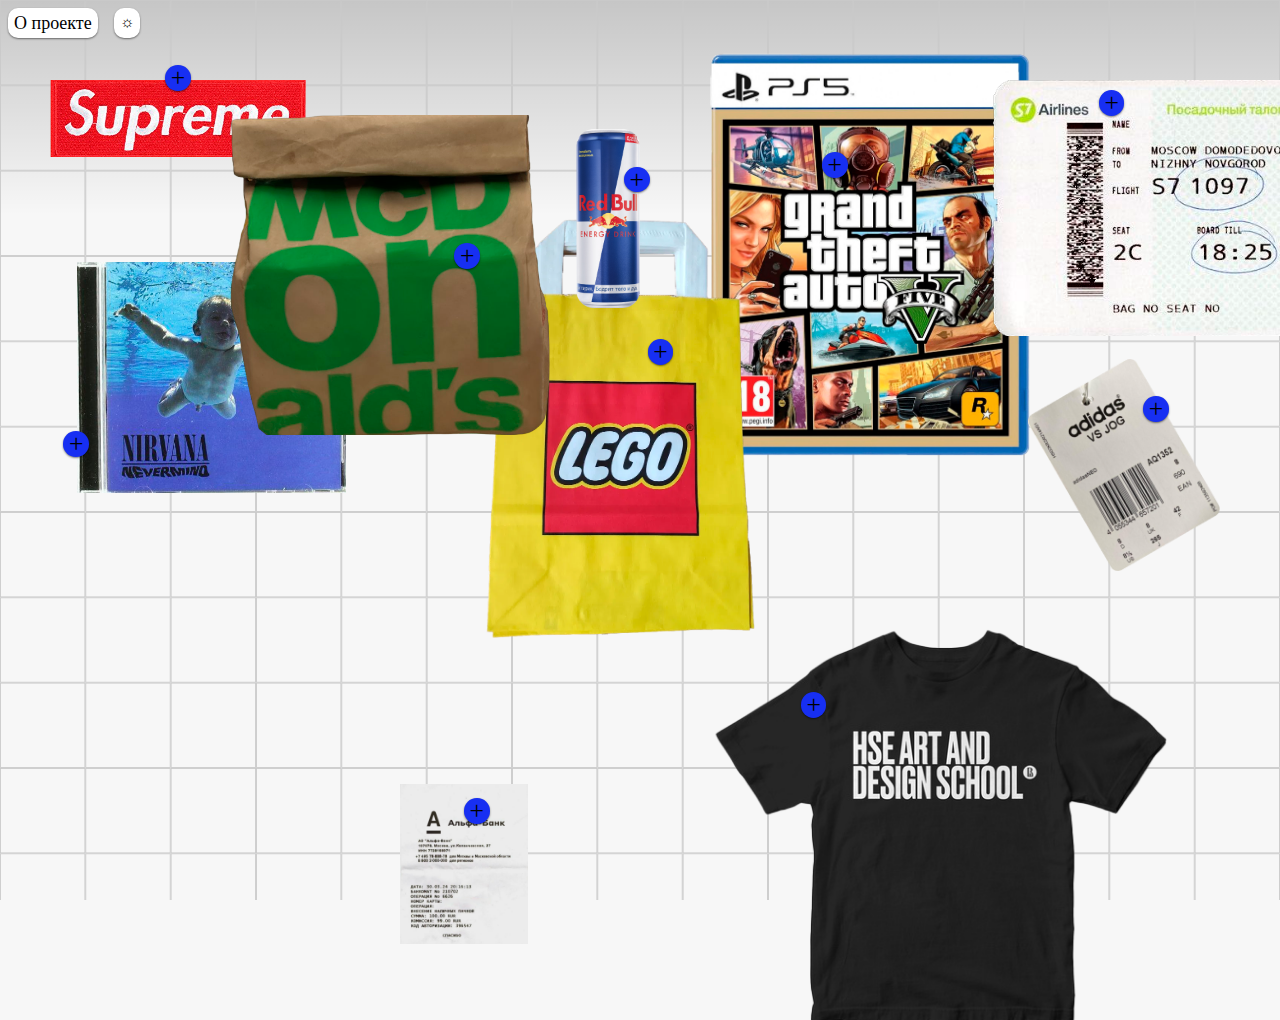
==== commit 0559efbc: "UPD index" ====
--- a/index.html
+++ b/index.html
@@ -14,11 +14,14 @@
 </head>
 <body class="white_bg">
   <header>
-    <div class="box_white abiut_button">
+    <div class="box_white popup_about">
       <p>О проекте</p>
     </div>
     <div class="box_white change_style">☼</div>
   </header>
+  <div class="popup_about">
+
+  </div>
   <main>
     <div class="objects">
       <div class="mcdonalds" id="mcdonalds">
@@ -83,7 +86,7 @@
       </div>
     </div>
   </main>
-  <footer>
+  <!-- <footer>
     <p>
       Проект рассказывает о шрифтах,<br />которые окружают нас каждый день
     </p>
@@ -133,7 +136,7 @@
           d="M186.795 37.4344C182.884 37.4344 179.665 40.6121 179.665 44.5639C179.665 48.4749 182.843 51.6934 186.795 51.6934C190.746 51.6934 193.924 48.5157 193.924 44.5639C193.883 40.6121 190.706 37.4344 186.795 37.4344ZM187.975 43.9112C188.423 43.7075 188.708 43.4223 188.912 43.2186C189.278 42.8112 189.401 42.3224 189.401 41.8335C189.401 41.4668 189.278 40.6928 188.626 40.1631C188.178 39.7965 187.771 39.6335 186.793 39.6335H186.304H186.264H184.227V49.1667H189.971V47.3334C190.012 45.5816 189.441 44.4001 187.975 43.9112ZM188.708 48.6371H187.649V45.4593H186.467V48.6371H185.571V40.0817H186.508C186.875 40.0817 187.404 40.1631 187.771 40.6113C187.975 40.8557 188.097 41.1816 188.138 41.4668H186.467V41.9557H188.138C188.138 42.2409 188.056 42.6075 187.771 42.9742C187.527 43.3001 187.078 43.5853 186.467 43.5853V44.0742C188.097 44.0742 188.708 45.1334 188.708 47.1297V48.6371Z" />
       </svg>
     </a>
-  </footer>
+  </footer> -->
 </body>
 
 </html>